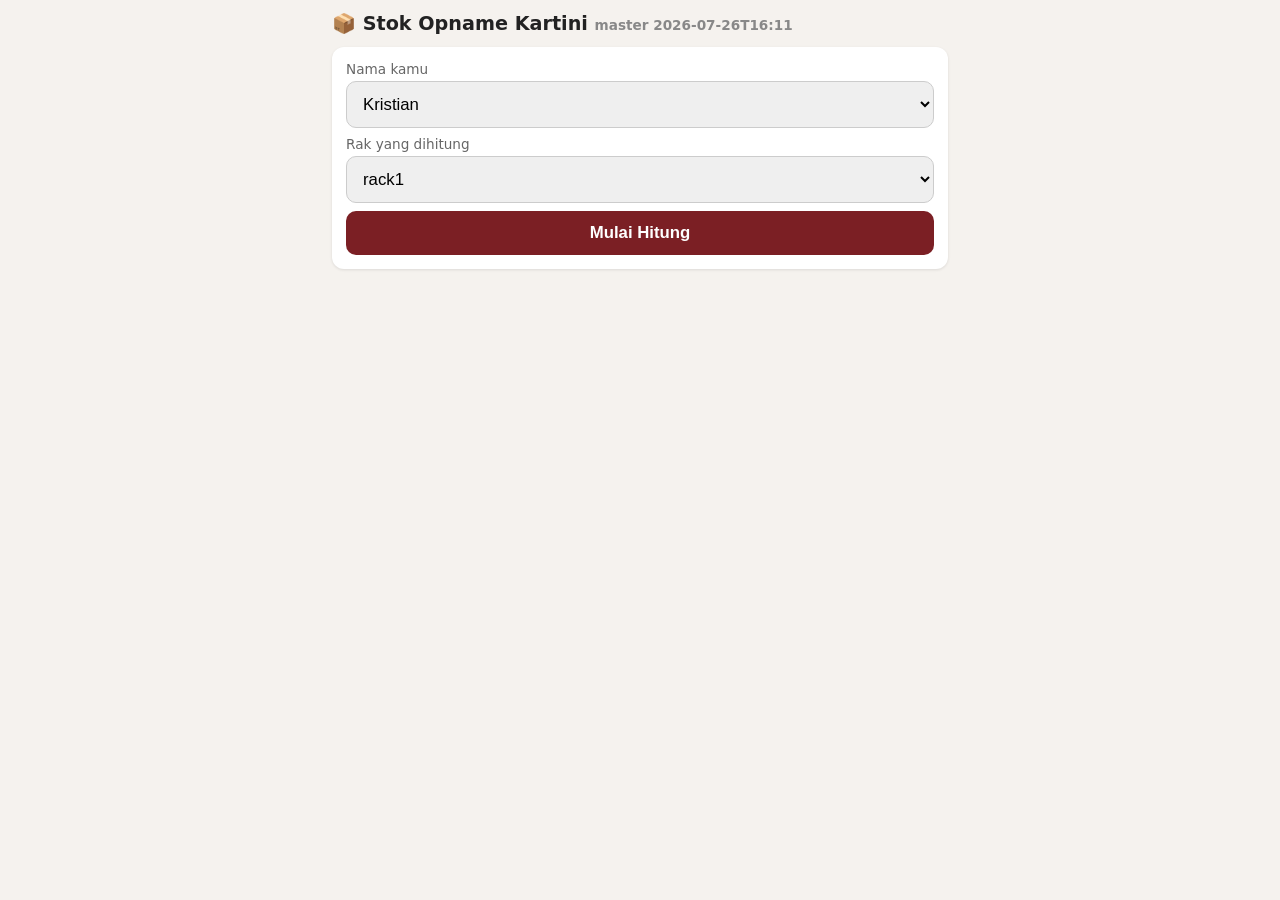
==== index.html @ dcfe0458 "feat: UI karyawan hitung SO per rak Co-Authored-By: Claude Fable 5 <noreply@anthropic.com> Claude-Se" ====
<!DOCTYPE html>
<html lang="id">
<head>
<meta charset="utf-8">
<meta name="viewport" content="width=device-width, initial-scale=1">
<title>SO Kartini</title>
<link rel="manifest" href="manifest.json">
<link rel="stylesheet" href="assets/css/app.css">
</head>
<body>
<h1>📦 Stok Opname Kartini <span id="masterVersion" class="muted"></span></h1>

<section id="setupView" class="card">
  <div class="row"><div><label>Nama kamu</label><select id="employeeSelect"></select></div></div>
  <div class="row"><div><label>Rak yang dihitung</label><select id="rackSelect"></select></div></div>
  <button id="startBtn">Mulai Hitung</button>
</section>

<section id="countView" class="hidden">
  <div class="card">
    <div class="row">
      <span id="sessionInfo"></span>
      <span class="badge" id="itemCount">0 item</span>
      <button id="changeRackBtn" class="secondary">Ganti Rak</button>
    </div>
    <label>Cari produk</label>
    <input id="searchInput" placeholder="ketik nama produk..." autocomplete="off">
    <div id="searchResults"></div>
    <button id="manualBtn" class="secondary hidden">+ Catat manual (tidak ada di daftar)</button>
  </div>

  <div class="card hidden" id="entryCard">
    <strong id="entryProduct"></strong>
    <div id="variantInputs"></div>
    <div class="row"><div><label>Tanggal ED (opsional)</label><input type="date" id="entryEd"></div></div>
    <div class="total" id="entryTotal">0</div>
    <div class="row">
      <button id="entrySaveBtn">Simpan</button>
      <button id="entryCancelBtn" class="secondary">Batal</button>
    </div>
  </div>

  <div class="card">
    <strong>Hasil rak ini</strong>
    <div class="result" id="resultList"></div>
    <button id="exportBtn">Selesai Rak — Kirim Hasil</button>
    <button id="resetBtn" class="danger">SO Baru (hapus semua data)</button>
  </div>
</section>

<script type="module" src="assets/js/employee.js"></script>
<script>if ("serviceWorker" in navigator) navigator.serviceWorker.register("sw.js");</script>
</body>
</html>
---- assets/css/app.css ----
* { box-sizing: border-box; margin: 0; }
body { font-family: system-ui, sans-serif; background: #f5f2ee; color: #222; padding: 12px; max-width: 640px; margin: 0 auto; }
h1 { font-size: 1.2rem; margin-bottom: 12px; }
.card { background: #fff; border-radius: 12px; padding: 14px; margin-bottom: 12px; box-shadow: 0 1px 3px rgba(0,0,0,.1); }
label { display: block; font-size: .85rem; color: #666; margin-bottom: 4px; }
select, input, button { font-size: 1.05rem; padding: 12px; border-radius: 10px; border: 1px solid #ccc; width: 100%; }
input[type="number"] { text-align: right; }
button { background: #7b1f24; color: #fff; border: none; font-weight: 600; cursor: pointer; }
button.secondary { background: #eee; color: #222; }
button.danger { background: #b3261e; }
.row { display: flex; gap: 8px; align-items: center; margin-bottom: 8px; }
.row > * { flex: 1; }
.variant-row { display: grid; grid-template-columns: 1fr 110px; gap: 8px; align-items: center; margin-bottom: 8px; }
.total { font-size: 1.6rem; font-weight: 700; text-align: center; padding: 10px; }
.list-item { display: flex; justify-content: space-between; padding: 10px 4px; border-bottom: 1px solid #eee; }
.result { max-height: 320px; overflow-y: auto; }
.muted { color: #888; font-size: .85rem; }
.hidden { display: none !important; }
.badge { background: #7b1f24; color: #fff; border-radius: 999px; padding: 2px 10px; font-size: .8rem; }
#searchResults div { padding: 12px 6px; border-bottom: 1px solid #eee; }
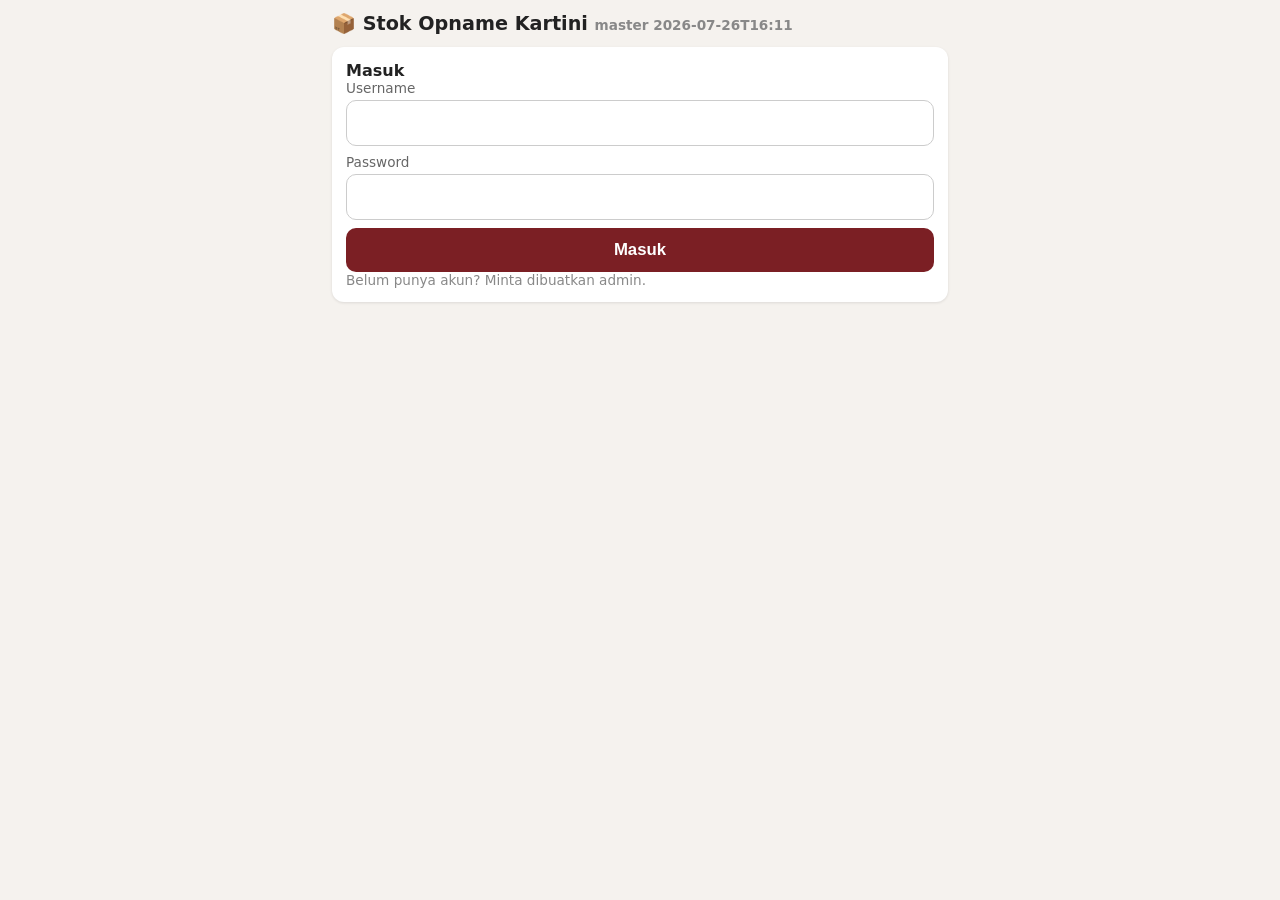
==== commit 184dbc48: "feat: login karyawan + sinkron cloud + admin gabung dari database Co-Authored-By: Claude Fable 5 <no" ====
--- a/index.html
+++ b/index.html
@@ -10,8 +10,20 @@
 <body>
 <h1>📦 Stok Opname Kartini <span id="masterVersion" class="muted"></span></h1>
 
-<section id="setupView" class="card">
-  <div class="row"><div><label>Nama kamu</label><select id="employeeSelect"></select></div></div>
+<section id="loginView" class="card hidden">
+  <strong>Masuk</strong>
+  <div class="row"><div><label>Username</label><input id="loginUser" autocomplete="username" autocapitalize="none"></div></div>
+  <div class="row"><div><label>Password</label><input id="loginPass" type="password" autocomplete="current-password"></div></div>
+  <button id="loginBtn">Masuk</button>
+  <p class="muted" id="loginError"></p>
+  <p class="muted">Belum punya akun? Minta dibuatkan admin.</p>
+</section>
+
+<section id="setupView" class="card hidden">
+  <div class="row">
+    <span>Halo, <b id="whoami"></b></span>
+    <button id="logoutBtn" class="secondary">Keluar</button>
+  </div>
   <div class="row"><div><label>Rak yang dihitung</label><select id="rackSelect"></select></div></div>
   <button id="startBtn">Mulai Hitung</button>
 </section>
@@ -23,6 +35,7 @@
       <span class="badge" id="itemCount">0 item</span>
       <button id="changeRackBtn" class="secondary">Ganti Rak</button>
     </div>
+    <div class="row"><span id="syncStatus" class="muted"></span></div>
     <label>Cari produk</label>
     <input id="searchInput" placeholder="ketik nama produk..." autocomplete="off">
     <div id="searchResults"></div>
@@ -43,11 +56,12 @@
   <div class="card">
     <strong>Hasil rak ini</strong>
     <div class="result" id="resultList"></div>
-    <button id="exportBtn">Selesai Rak — Kirim Hasil</button>
-    <button id="resetBtn" class="danger">SO Baru (hapus semua data)</button>
+    <button id="exportBtn" class="secondary">Cadangan: Export File (darurat)</button>
+    <button id="resetBtn" class="danger">SO Baru (bersihkan HP ini)</button>
   </div>
 </section>
 
+<script src="assets/vendor/supabase.js"></script>
 <script type="module" src="assets/js/employee.js"></script>
 <script>if ("serviceWorker" in navigator) navigator.serviceWorker.register("sw.js");</script>
 </body>
--- a/assets/css/app.css
+++ b/assets/css/app.css
@@ -13,7 +13,8 @@
 .variant-row { display: grid; grid-template-columns: 1fr 110px; gap: 8px; align-items: center; margin-bottom: 8px; }
 .total { font-size: 1.6rem; font-weight: 700; text-align: center; padding: 10px; }
 .list-item { display: flex; justify-content: space-between; padding: 10px 4px; border-bottom: 1px solid #eee; }
-.result { max-height: 320px; overflow-y: auto; }
+.result { max-height: 320px; overflow-y: auto; margin-bottom: 12px; }
+.card > button + button { margin-top: 10px; }
 .muted { color: #888; font-size: .85rem; }
 .hidden { display: none !important; }
 .badge { background: #7b1f24; color: #fff; border-radius: 999px; padding: 2px 10px; font-size: .8rem; }
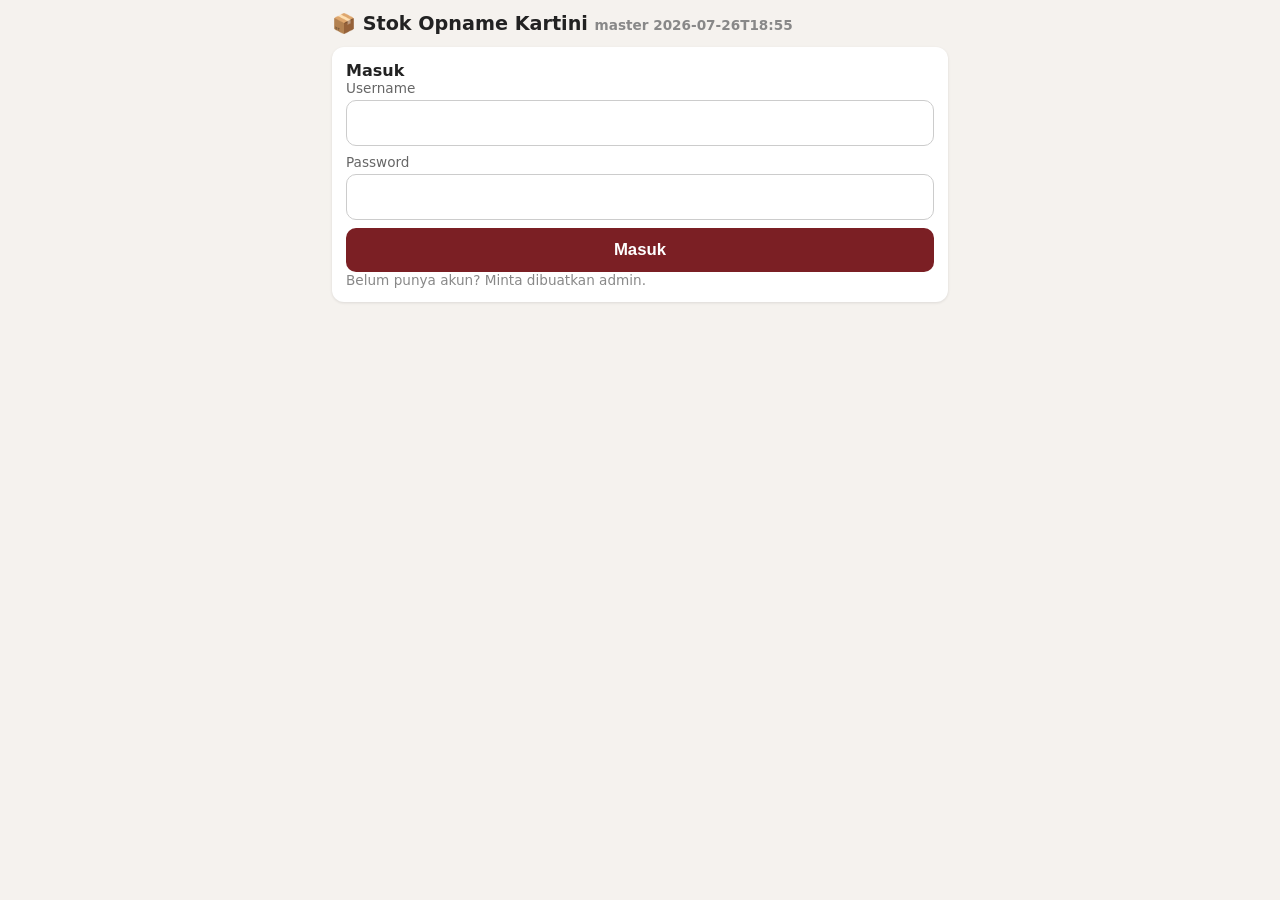
==== commit e13e5e64: "feat: satukan tombol jadi Upload (kirim semua lalu tawarkan bersihkan) Co-Authored-By: Claude Fable " ====
--- a/index.html
+++ b/index.html
@@ -56,8 +56,7 @@
   <div class="card">
     <strong>Hasil rak ini</strong>
     <div class="result" id="resultList"></div>
-    <button id="exportBtn" class="secondary">Cadangan: Export File (darurat)</button>
-    <button id="resetBtn" class="danger">SO Baru (bersihkan HP ini)</button>
+    <button id="uploadBtn">⬆️ Upload</button>
   </div>
 </section>
 
